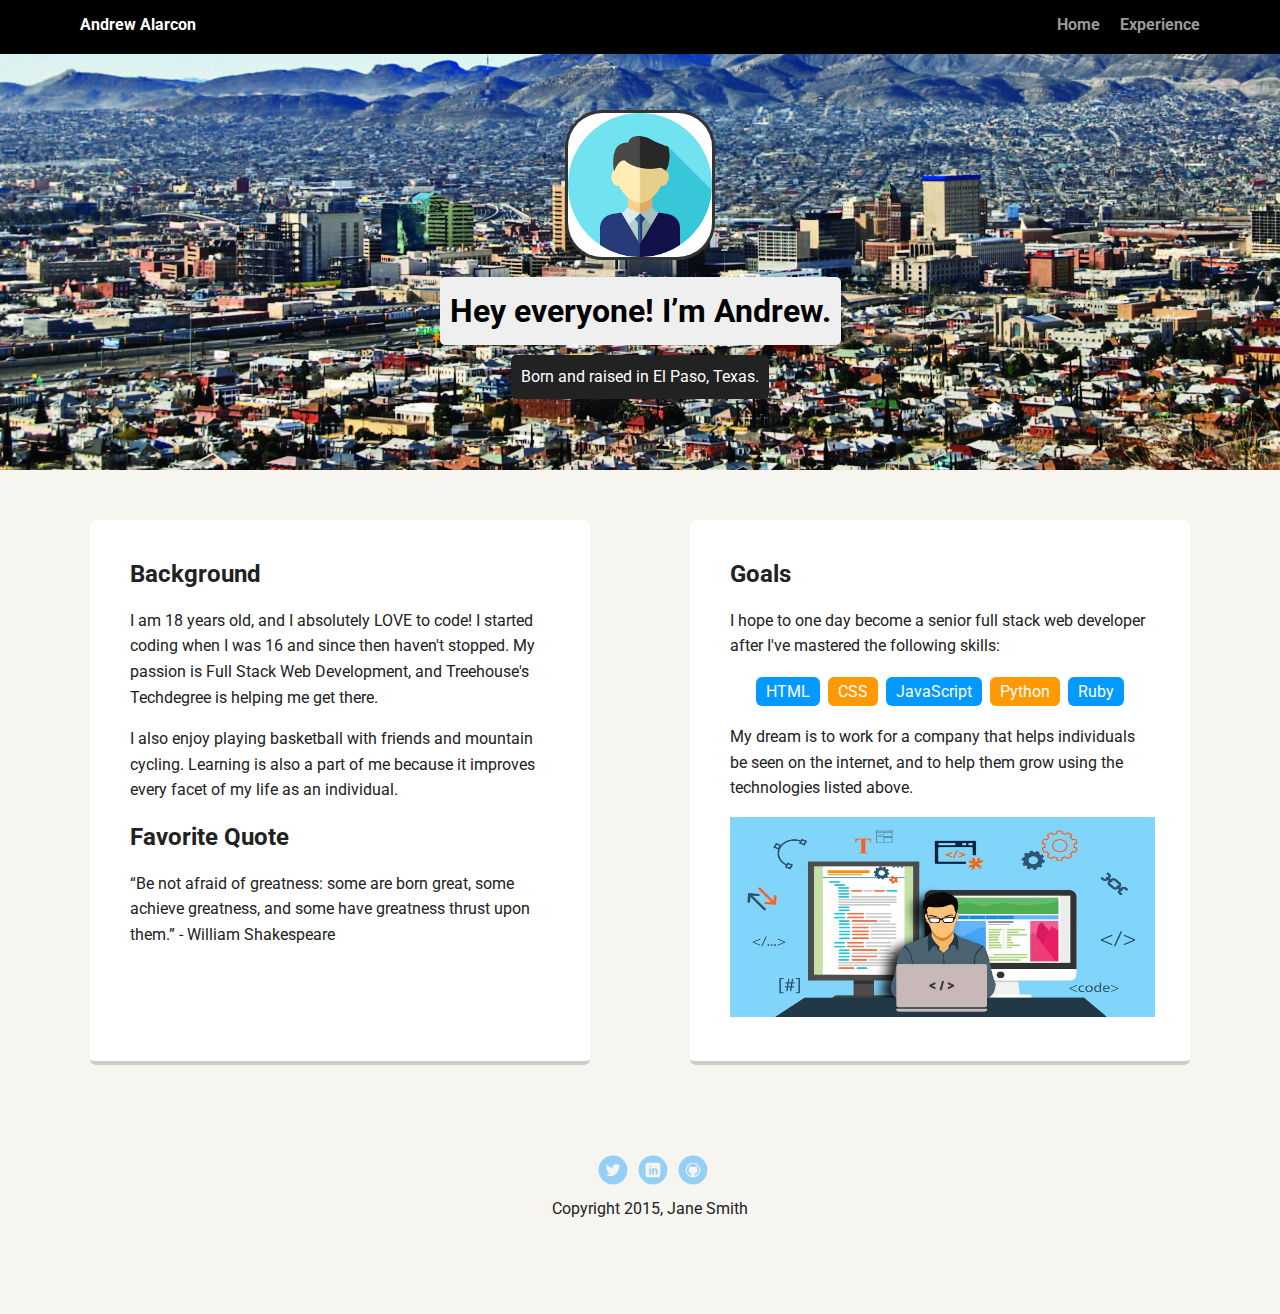
==== portfolio_update_v1/index.html @ 934194ec "Additional files" ====
<!DOCTYPE html>
<html lang="en">
<head>
  <meta charset="utf-8">
  <title>Andrew Alarcon's Profile</title>
  <meta name="viewport" content="width=device-width, initial-scale=1.0">
  <link rel="stylesheet" href="styles.css">
  <link href="https://fonts.googleapis.com/css?family=Muli%7CRoboto:400,300,500,700,900" rel="stylesheet"></head>
  <body>

    <div class="main-nav">
        <ul class="nav">
          <li class="name">Andrew Alarcon</li>
          <li><a href="index.html">Home</a></li>
          <li><a href="experience.html">Experience</a></li>
        </ul>
    </div>

    <header>
      <img src="images/profile-image.png" alt="Profile image of Andrew Alarcon" class="profile-image">
      <h1 class="tag name">Hey everyone! I’m Andrew.</h1>
      <p class="tag location">Born and raised in El Paso, Texas.</p>
    </header>

    <main class="flex">
      <div class="card">
        <h2>Background</h2>
        <p>I am 18 years old, and I absolutely LOVE to code! I started coding when I was 16 and since then haven't stopped. My passion is Full Stack Web Development, and Treehouse's Techdegree is helping me get there.</p>
        <p>I also enjoy playing basketball with friends and mountain cycling. Learning is also a part of me because it improves every facet of my life as an individual.</p>
        <h2>Favorite Quote</h2>
        <p><q>Be not afraid of greatness: some are born great, some achieve greatness, and some have greatness thrust upon them.</q> - William Shakespeare</p>
      </div> 

      <div class="card">
        <h2>Goals</h2>
        <p>I hope to one day become a senior full stack web developer after I've mastered the following skills:</p>
        <ul class="skills">
          <li>HTML</li>
          <li>CSS</li>
          <li>JavaScript</li>
          <li>Python</li>
          <li>Ruby</li>
        </ul>
        <p>My dream is to work for a company that helps individuals be seen on the internet, and to help them grow using the technologies listed above.</p>
        <img src="images/additional-image.jpg" alt="An additional image of a Full Stack Web Developer" width="425" height="200">
      </div> 

    </main>
    <footer>
      <ul>
        <li><a href="https://twitter.com/drrewwskii" class="social twitter" target="_blank">Twitter</a></li>
        <li><a href="https://www.linkedin.com/in/andrew-alarcon-12753114a/" class="social linkedin" target="_blank">LinkedIn</a></li>
        <li><a href="https://github.com/devbymeta" class="social github" target="_blank">Github</a></li>
      </ul>
      <p class="copyright">Copyright 2015, Jane Smith</p>
    </footer>
  </body>
  </html>
---- portfolio_update_v1/styles.css ----
/* Global Layout Set-up */
* { 
  box-sizing: border-box;
}
  
body {
  margin: 0;
  padding: 0;
  text-align: center;
  font-family: 'Roboto', sans-serif;
  color: #222;
  background: #f7f5f0;
}
/* Link Styles */

a {
  text-decoration: none;
  color: #999;
}
a:hover {
  color: #6633ff;
}

/* Section Styles */

.main-nav {
  width: 100%;
  background: black;
  min-height: 30px;
  padding: 10px;
  position: fixed;
  text-align: center;
}
.nav {
  display: flex;
  justify-content: space-around;
  font-weight: 700;
  list-style-type: none;
  margin: 0 auto;
  padding: 0;
}

.nav .name {
    display: block;
    margin-right: auto;
    color: white;
}
.nav li {
  padding: 5px 10px 10px 10px;
}
.nav a {
  transition: all .5s;
}
.nav a:hover {
  color: white
}

header {
  text-align: center;
  background: url('images/background-image.jpg') no-repeat bottom center ;
  background-size: cover;
  overflow: hidden;
  padding-top: 60px;
}
header {
  line-height: 1.5;
}
header .profile-image {
  margin-top: 50px;
  width: 150px;
  height: 150px;
  border-radius: 25%;
  border: 3px solid #333;
  transition: all .5s;
}
header .profile-image:hover {
  transform: scale(1.4) rotate(180deg);
}
.tag {
  background-color: #efefef;
  color: black;
  padding: 10px;
  border-radius: 5px;
  display: table;
  margin: 10px auto;
} 
.location {
  background-color: #222;
  color: white;
}
.card {
  margin: 30px;
  padding: 20px 40px 40px;
  max-width: 500px;
  text-align: left;
  background: #fff;
  border-bottom: 4px solid #ccc;
  border-radius: 6px;
  transition: all .5s;
}
.card:hover {
  border-color: #ff99ff;
}

ul.skills {
  padding: 0;
  text-align: center;
}

.skills li {
  border-radius: 6px;
  display: inline-block;
  background: #ff9904;
  color: white;
  padding: 5px 10px;
  margin: 2px;
}

.skills li:nth-child(odd) {
  background: #0399ff;
}

footer {
  width: 100%;
  min-height: 30px;
  padding: 20px 0 40px 20px;
}

footer .copyright {
  top: -8px;
  font-size: .75em;
}

footer ul {
  list-style-type: none;
  margin: 0;
  padding: 0;
}

footer ul li {
  display: inline-block;
}

a.social {
  display: inline-block;
  text-indent: -9999px;
  margin-left: 5px;
  width: 30px;
  height: 30px;
  background-size: 30px 30px;
  opacity: .4;
  transition: all .5s;
}
a.twitter {
  background-image: url(images/twitter.svg);
}
a.linkedin {
  background-image: url(images/linkedin.svg);
}
a.github {
  background-image: url(images/github.svg);
}
a.social:hover {
  opacity: 1;
}
.clearfix {
  clear: both;
}

/* Styles for larger screens */
@media screen and (min-width: 720px) {
  
  .flex {
      display: -ms-flexbox;      /* TWEENER - IE 10 */
      display: flex; 
      max-width: 1200px;
      -ms-flex-pack: distribute;
      justify-content: space-around;
      margin: 0 auto;
  }

  header {
    min-height: 470px;
  }

  .nav {
    max-width: 1200px;
    padding: 0 30px;
  }


  main {
    padding-top: 20px;
  }

  main p {
    line-height: 1.6em;
  }

  footer {
    font-size: 1.3em;
    max-width: 1200px;
    margin: 40px auto;
  }

}
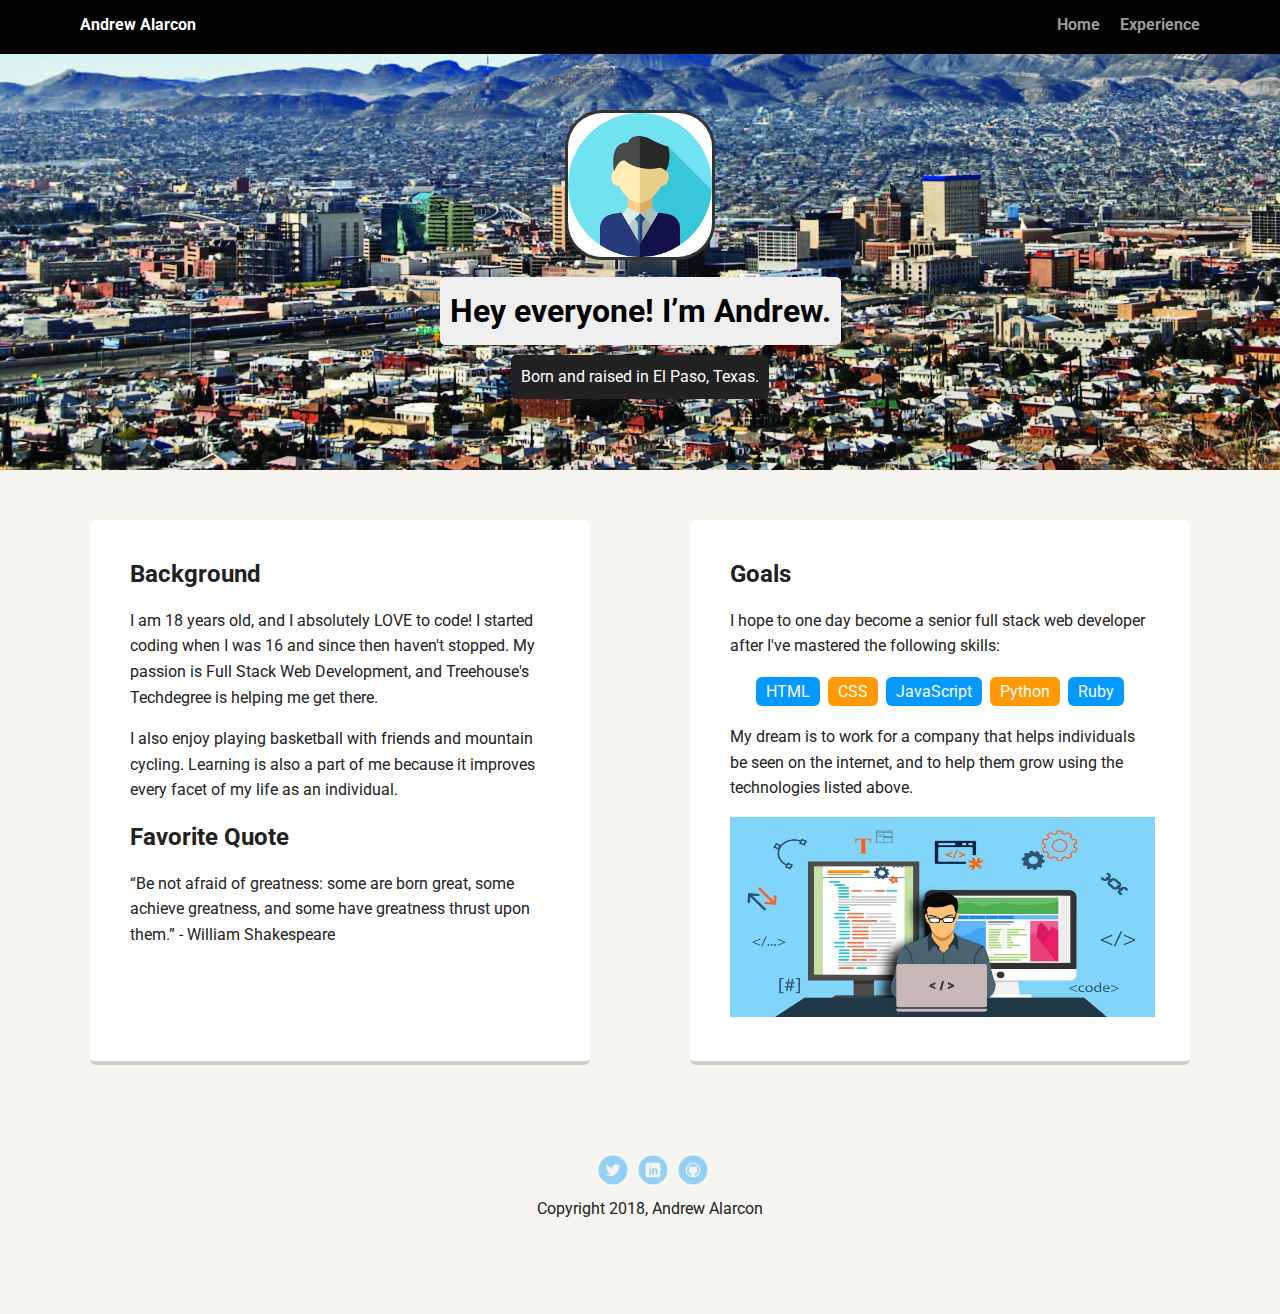
==== commit 7c81a7e1: "Changed footer info." ====
--- a/portfolio_update_v1/index.html
+++ b/portfolio_update_v1/index.html
@@ -52,7 +52,7 @@
         <li><a href="https://www.linkedin.com/in/andrew-alarcon-12753114a/" class="social linkedin" target="_blank">LinkedIn</a></li>
         <li><a href="https://github.com/devbymeta" class="social github" target="_blank">Github</a></li>
       </ul>
-      <p class="copyright">Copyright 2015, Jane Smith</p>
+      <p class="copyright">Copyright 2018, Andrew Alarcon</p>
     </footer>
   </body>
   </html>
